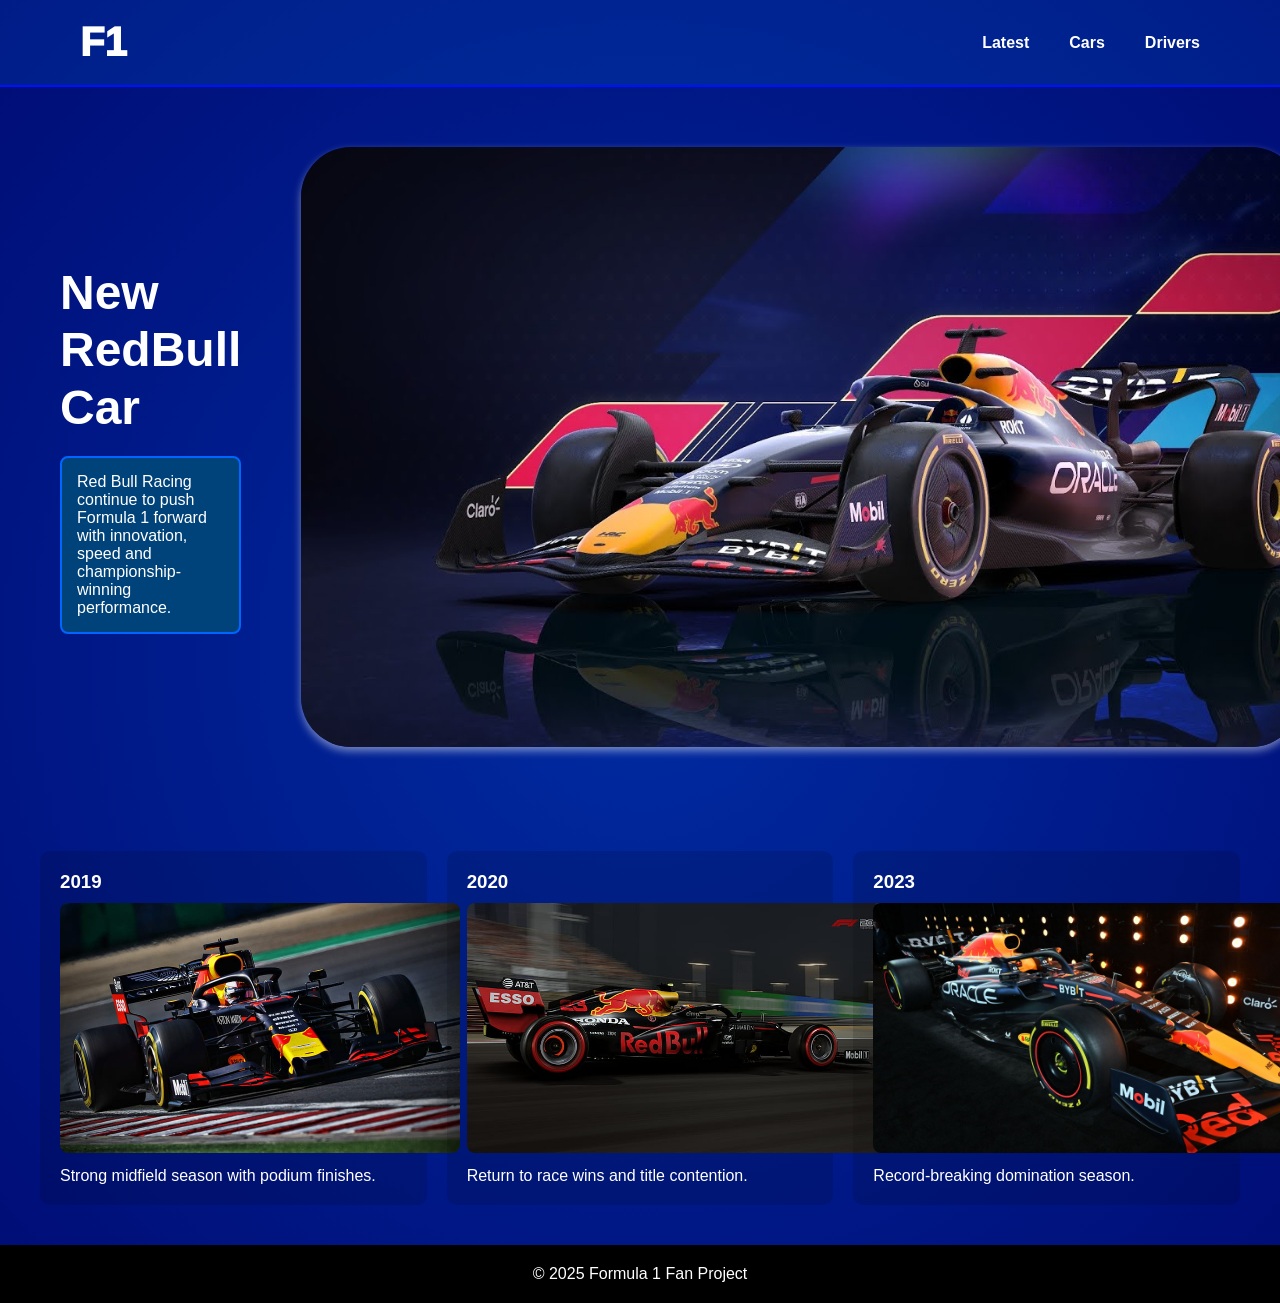
==== index.html @ 46462e15 "Add files via upload" ====
<!DOCTYPE html>
<html lang="en">
  <head>
    <meta charset="UTF-8" />
    <meta name="viewport" content="width=device-width, initial-scale=1.0" />
    <title>F1 Red Bull</title>
    <link rel="stylesheet" href="./style.css" />
  </head>
  <body>
    <header class="header">
      <nav class="navbar">
        <div class="logo">F1</div>
        <ul class="nav-links">
          <li><a href="index.html">Latest</a></li>
          <li><a href="cars.html">Cars</a></li>
          <li><a href="drivers.html">Drivers</a></li>
        </ul>
      </nav>
    </header>

    <main>
      <section class="hero">
        <div class="hero-text">
          <h1>New RedBull Car<br /></h1>
          <p>
            Red Bull Racing continue to push Formula 1 forward with innovation,
            speed and championship-winning performance.
          </p>
        </div>
        <div class="hero-image">
          <img
            src="./assets/coverimg.jpg"
            alt="Red Bull F1 Car"
            style="
              width: auto;
              height: 600px;
              border-radius: 50px;
              box-shadow: 0 4px 8px rgba(255, 255, 255, 0.466);
            "
          />
        </div>
      </section>

      <section class="timeline">
        <article>
          <h3>2019</h3>
          <img src="./assets/2019.jpg" alt="2019 Car" />
          <p>Strong midfield season with podium finishes.</p>
        </article>

        <article>
          <h3>2020</h3>
          <img src="./assets/2020.jpg" alt="2020 Car" />
          <p>Return to race wins and title contention.</p>
        </article>

        <article>
          <h3>2023</h3>
          <img src="./assets/2023.jpg" alt="2023 Car" />
          <p>Record-breaking domination season.</p>
        </article>
      </section>
    </main>

    <footer class="footer">
      <p>© 2025 Formula 1 Fan Project</p>
    </footer>
  </body>
</html>
---- style.css ----
* {
  margin: 0;
  padding: 0;
  box-sizing: border-box;
}

body {
  font-family: Arial, sans-serif;
  background: radial-gradient(#002ca3, #000c75);
  color: rgb(255, 255, 255);
  animation: fadeIn 0.8s ease-in-out;
}

.header {
  background: rgba(0, 140, 255, 0.13);
  border-bottom: 2px solid #0011ff;
  animation: slideDown 1s ease;
}

.navbar {
  max-width: 1200px;
  margin: auto;
  padding: 20px 40px;
  display: flex;
  justify-content: space-between;
  align-items: center;
}

.logo {
  font-size: 40px;
  font-weight: 1000;
  color: rgb(255, 255, 255);
  animation: zoomIn 1s ease;
}

.nav-links {
  list-style: none;
  display: flex;
  gap: 40px;
}

.nav-links a {
  position: relative;
  color: rgb(255, 255, 255);
  text-decoration: none;
  font-weight: 600;
  padding: 5px 0;
  transition: color 0.3s ease;
}

.nav-links a::after {
  content: "";
  position: absolute;
  left: 0;
  bottom: -6px;
  width: 0;
  height: 2px;
  background: rgb(255, 255, 255);
  transition: width 0.3s ease;
}

.nav-links a:hover {
  color: rgb(255, 255, 255);
}

.nav-links a:hover::after {
  width: 100%;
}

.hero {
  display: flex;
  align-items: center;
  gap: 40px;
  padding: 40px 60px;
  animation: slideUp 1s ease;
}

.hero-text h1 {
  font-size: 48px;
  line-height: 1.2;
  text-align: left;
  margin-bottom: 10px;
}

.hero-text p {
  margin-top: 20px;
  color: #ffffff;
  background-color: #00437a;
  border-color: #0066ff;
  border-style: solid;
  border-width: 2px;
  border-radius: 8px;
  padding: 15px;
  max-width: 500px;
}

.hero-image img {
  height: auto;
  width: 100%;
  max-width: 600px;
  background-color: #00000021;
  border-radius: 40px;
  animation: fadeIn 1.2s ease;
}

.hero-image {
  flex: 1;
  padding: 20px;
}

.timeline {
  display: grid;
  grid-template-columns: repeat(auto-fit, minmax(300px, 1fr));
  gap: 20px;
  padding: 40px;
}

.timeline article {
  background: #00000021;
  padding: 20px;
  border-radius: 10px;
  animation: slideUp 0.9s ease;
}

.timeline img {
  height: 250px;
  width: auto;
  margin: 10px 0;
  border-radius: 8px;
  transition: transform 0.4s ease;
}

.timeline img:hover {
  transform: scale(1.05);
}

.content {
  padding: 60px 40px;
}

.cars-gallery,
.drivers-gallery {
  display: grid;
  grid-template-columns: repeat(3, 1fr);
  gap: 30px;
  margin-top: 40px;
}

.card {
  background: #00000021;
  padding: 20px;
  border-radius: 12px;
  text-align: center;
  animation: cardFade 1s ease;
  transition: transform 0.3s ease, box-shadow 1s ease;
  margin-top: -40px;
}

.card:hover {
  transform: translateY(-10px) scale(1.03);
  box-shadow: 0 15px 30px rgba(0, 0, 0, 0.3);
}

.card img {
  width: 100%;
  border-radius: 10px;
  margin-bottom: 15px;
  transition: transform 0.4s ease;
}

.card img:hover {
  transform: scale(1.05);
}

.footer {
  background: black;
  text-align: center;
  padding: 20px;
  color: #ffffff;
  animation: fadeIn 1s ease;
}

@media (min-width: 768px) and (max-width: 1199px) {
  .hero {
    flex-direction: column;
  }
  .hero-image {
    width: 100%;
    height: auto;
  }
  .cars-gallery,
  .drivers-gallery {
    grid-template-columns: repeat(2, 1fr);
  }
  .timeline {
    grid-template-columns: 1fr;
    text-align: center;
  }
}

@media (min-width: 1200px) {
  .hero-image img {
    max-width: 1000px;
  }
}

@media (min-width: 1400px) {
  .hero {
    padding: 60px 80px;
  }
  .hero-text h1 {
    font-size: 56px;
  }
  .navbar {
    padding: 30px 50px;
  }
  .logo {
    font-size: 48px;
  }
  .hero-image img {
    max-width: 1200px;
  }
}

@media (max-width: 767px) {
  .navbar {
    flex-direction: column;
    gap: 15px;
  }

  .nav-links {
    gap: 20px;
  }

  .hero-text h1 {
    font-size: 32px;
  }
  .hero {
    flex-direction: column;
    text-align: center;
  }
  .hero-image img {
    width: 100%;
    height: auto;
  }

  .card {
    flex: 1 1 100%;
  }

  .timeline,
  .cars-gallery,
  .drivers-gallery {
    grid-template-columns: 1fr;
  }
}

@media (max-width: 576px) {
  .navbar {
    padding: 10px 20px;
  }
  .logo {
    font-size: 30px;
  }
  .nav-links {
    gap: 15px;
  }
  .hero {
    padding: 20px 20px;
  }
  .hero-text h1 {
    font-size: 24px;
  }
  .hero-text p {
    padding: 10px;
    max-width: none;
  }
  .timeline {
    padding: 20px;
    gap: 10px;
  }
  .timeline article {
    padding: 15px;
  }
  .content {
    padding: 30px 20px;
  }
  .cars-gallery,
  .drivers-gallery {
    gap: 20px;
  }
  .card {
    padding: 15px;
  }
  .footer {
    padding: 15px;
  }
}

@keyframes fadeIn {
  from {
    opacity: 0;
  }
  to {
    opacity: 1;
  }
}
@keyframes slideDown {
  from {
    transform: translateY(-50px);
    opacity: 0;
  }
  to {
    transform: translateY(0);
    opacity: 1;
  }
}
@keyframes slideUp {
  from {
    transform: translateY(50px);
    opacity: 0;
  }
  to {
    transform: translateY(0);
    opacity: 1;
  }
}
@keyframes zoomIn {
  from {
    transform: scale(0.8);
    opacity: 0;
  }
  to {
    transform: scale(1);
    opacity: 1;
  }
}
@keyframes cardFade {
  from {
    opacity: 0;
    transform: translateY(20px);
  }
  to {
    opacity: 1;
    transform: translateY(0);
  }
}
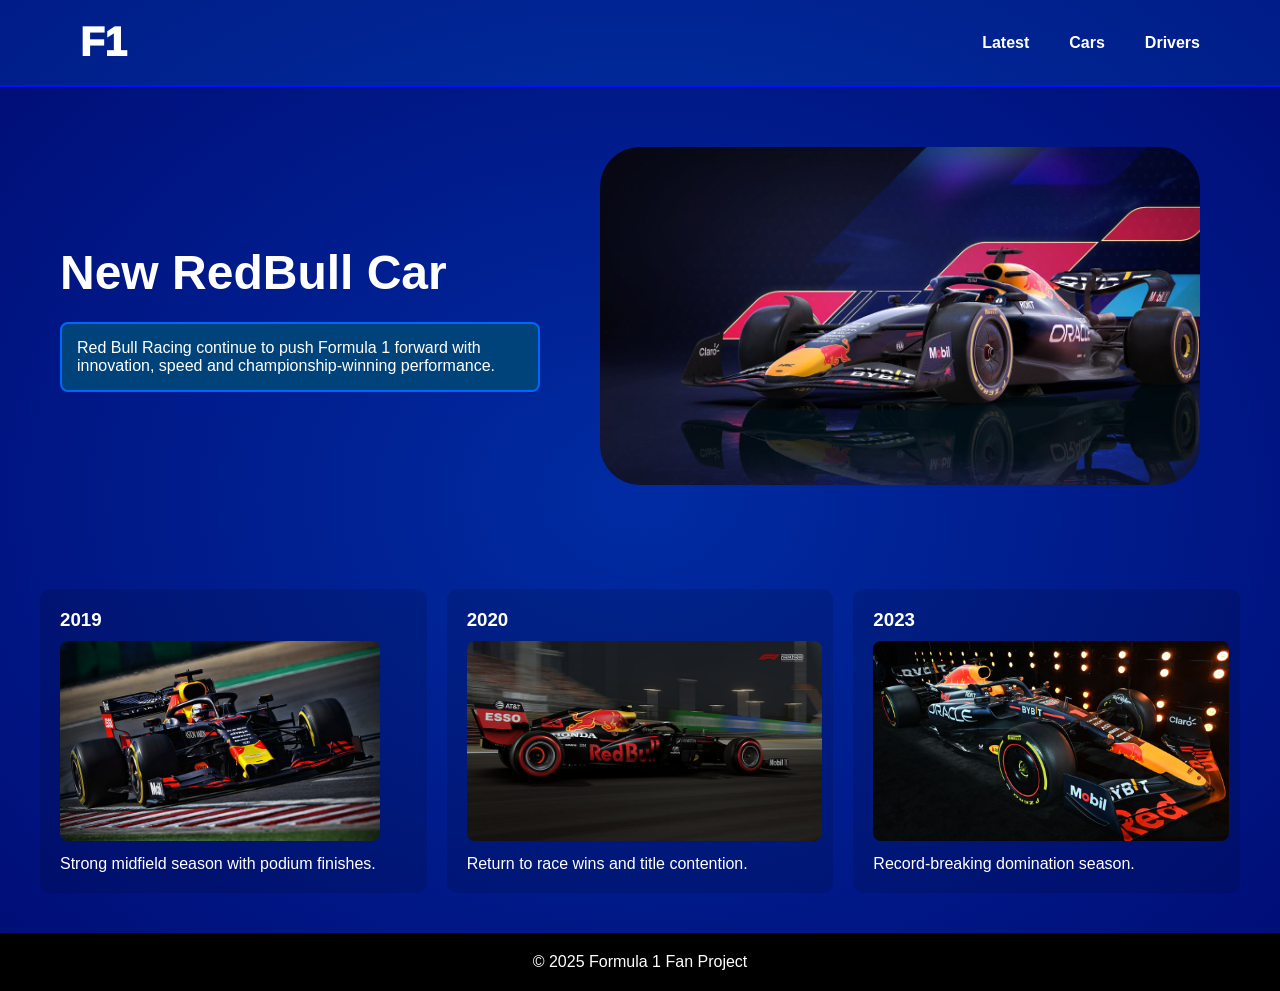
==== commit 8c4c6404: "Fix HTML formatting and clean up structure" ====
--- a/index.html
+++ b/index.html
@@ -28,16 +28,7 @@
           </p>
         </div>
         <div class="hero-image">
-          <img
-            src="./assets/coverimg.jpg"
-            alt="Red Bull F1 Car"
-            style="
-              width: auto;
-              height: 600px;
-              border-radius: 50px;
-              box-shadow: 0 4px 8px rgba(255, 255, 255, 0.466);
-            "
-          />
+          <img src="./assets/coverimg.jpg" alt="Red Bull F1 Car" />
         </div>
       </section>
 
@@ -67,3 +58,4 @@
     </footer>
   </body>
 </html>
+
--- a/style.css
+++ b/style.css
@@ -96,7 +96,7 @@
 
 .hero-image img {
   height: auto;
-  width: 100%;
+  width: 600px;
   max-width: 600px;
   background-color: #00000021;
   border-radius: 40px;
@@ -123,7 +123,7 @@
 }
 
 .timeline img {
-  height: 250px;
+  height: 200px;
   width: auto;
   margin: 10px 0;
   border-radius: 8px;
@@ -345,3 +345,4 @@
     transform: translateY(0);
   }
 }
+
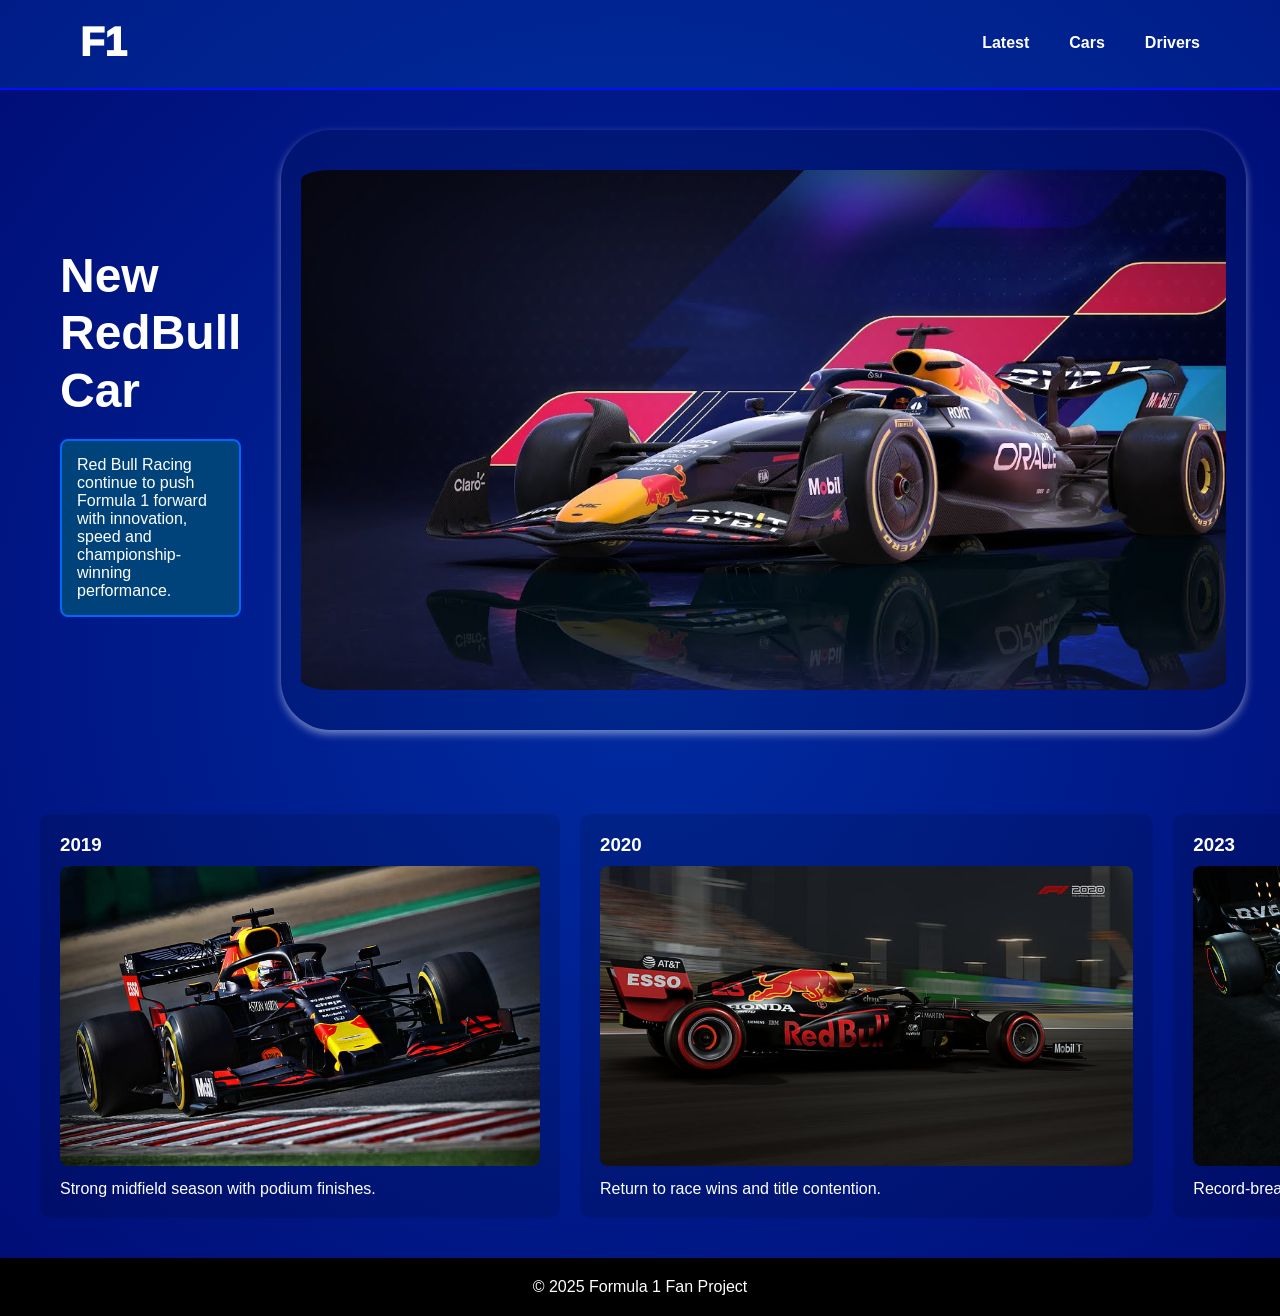
==== commit 231275ab: "Refactor index.html for main section layout Updated the structure of the main section and added styl" ====
--- a/index.html
+++ b/index.html
@@ -19,16 +19,25 @@
     </header>
 
     <main>
-      <section class="hero">
-        <div class="hero-text">
+      <section class="main">
+        <div class="main-text">
           <h1>New RedBull Car<br /></h1>
           <p>
             Red Bull Racing continue to push Formula 1 forward with innovation,
             speed and championship-winning performance.
           </p>
         </div>
-        <div class="hero-image">
-          <img src="./assets/coverimg.jpg" alt="Red Bull F1 Car" />
+        <div class="main-image">
+          <img
+            src="./assets/coverimg.jpg"
+            alt="Red Bull F1 Car"
+            style="
+              width: auto;
+              height: 600px;
+              border-radius: 50px;
+              box-shadow: 0 4px 8px rgba(255, 255, 255, 0.466);
+            "
+          />
         </div>
       </section>
 
@@ -58,4 +67,3 @@
     </footer>
   </body>
 </html>
-
--- a/style.css
+++ b/style.css
@@ -15,6 +15,7 @@
   background: rgba(0, 140, 255, 0.13);
   border-bottom: 2px solid #0011ff;
   animation: slideDown 1s ease;
+  height: 10vh;
 }
 
 .navbar {
@@ -67,7 +68,7 @@
   width: 100%;
 }
 
-.hero {
+.main {
   display: flex;
   align-items: center;
   gap: 40px;
@@ -75,14 +76,13 @@
   animation: slideUp 1s ease;
 }
 
-.hero-text h1 {
+.main-text h1 {
   font-size: 48px;
   line-height: 1.2;
   text-align: left;
-  margin-bottom: 10px;
-}
-
-.hero-text p {
+}
+
+.main-text p {
   margin-top: 20px;
   color: #ffffff;
   background-color: #00437a;
@@ -94,23 +94,17 @@
   max-width: 500px;
 }
 
-.hero-image img {
+.main-image img {
   height: auto;
-  width: 600px;
-  max-width: 600px;
+  width: 80%;
+  padding-left: 500px;
+  animation: fadeIn 1.2s ease;
   background-color: #00000021;
-  border-radius: 40px;
-  animation: fadeIn 1.2s ease;
-}
-
-.hero-image {
-  flex: 1;
-  padding: 20px;
+  padding: 40px 20px;
 }
 
 .timeline {
-  display: grid;
-  grid-template-columns: repeat(auto-fit, minmax(300px, 1fr));
+  display: flex;
   gap: 20px;
   padding: 40px;
 }
@@ -123,7 +117,7 @@
 }
 
 .timeline img {
-  height: 200px;
+  height: 300px;
   width: auto;
   margin: 10px 0;
   border-radius: 8px;
@@ -153,7 +147,6 @@
   text-align: center;
   animation: cardFade 1s ease;
   transition: transform 0.3s ease, box-shadow 1s ease;
-  margin-top: -40px;
 }
 
 .card:hover {
@@ -181,122 +174,81 @@
 }
 
 @media (min-width: 768px) and (max-width: 1199px) {
-  .hero {
-    flex-direction: column;
-  }
-  .hero-image {
+  .main {
+    flex-direction: column;
+  }
+  .main-image {
     width: 100%;
     height: auto;
-  }
+    padding-left: 0;
+  }
+  .main,
+  .timeline,
   .cars-gallery,
   .drivers-gallery {
     grid-template-columns: repeat(2, 1fr);
   }
-  .timeline {
-    grid-template-columns: 1fr;
-    text-align: center;
-  }
-}
-
-@media (min-width: 1200px) {
-  .hero-image img {
-    max-width: 1000px;
-  }
-}
-
-@media (min-width: 1400px) {
-  .hero {
-    padding: 60px 80px;
-  }
-  .hero-text h1 {
-    font-size: 56px;
-  }
-  .navbar {
-    padding: 30px 50px;
-  }
-  .logo {
-    font-size: 48px;
-  }
-  .hero-image img {
-    max-width: 1200px;
-  }
-}
-
-@media (max-width: 767px) {
-  .navbar {
-    flex-direction: column;
-    gap: 15px;
-  }
-
-  .nav-links {
-    gap: 20px;
-  }
-
-  .hero-text h1 {
-    font-size: 32px;
-  }
-  .hero {
-    flex-direction: column;
-    text-align: center;
-  }
-  .hero-image img {
-    width: 100%;
-    height: auto;
-  }
-
-  .card {
-    flex: 1 1 100%;
-  }
-
   .timeline,
   .cars-gallery,
   .drivers-gallery {
+    grid-template-columns: repeat(2, 1fr);
+  }
+  .timeline.img {
+    width: 100%;
+    height: auto;
+    padding-left: 0;
+    flex-direction: column;
+    text-align: center;
     grid-template-columns: 1fr;
-  }
-}
-
-@media (max-width: 576px) {
+    flex-direction: column;
+  }
+}
+
+@media (max-width: 767px) {
   .navbar {
-    padding: 10px 20px;
-  }
-  .logo {
-    font-size: 30px;
-  }
+    flex-direction: column;
+    gap: 15px;
+  }
+
   .nav-links {
-    gap: 15px;
-  }
-  .hero {
-    padding: 20px 20px;
-  }
-  .hero-text h1 {
-    font-size: 24px;
-  }
-  .hero-text p {
-    padding: 10px;
-    max-width: none;
-  }
-  .timeline {
-    padding: 20px;
-    gap: 10px;
-  }
-  .timeline article {
-    padding: 15px;
-  }
-  .content {
-    padding: 30px 20px;
-  }
+    gap: 20px;
+  }
+
+  .main-text h1 {
+    font-size: 32px;
+  }
+  .main {
+    flex-direction: column;
+    text-align: center;
+  }
+  .main-image img {
+    width: 100%;
+    height: auto;
+    padding-left: 0;
+  }
+
+  .card {
+    flex: 1 1 100%;
+  }
+  .main,
+  .timeline,
+  .timeline.img,
   .cars-gallery,
   .drivers-gallery {
-    gap: 20px;
-  }
-  .card {
-    padding: 15px;
-  }
-  .footer {
-    padding: 15px;
-  }
-}
-
+    grid-template-columns: 1fr;
+    flex-direction: column;
+  }
+}
+
+.card {
+  margin-top: -40px;
+}
+.main-image img {
+  border-radius: 40px;
+}
+.main-text h1 {
+  margin-bottom: 10px;
+}
 @keyframes fadeIn {
   from {
     opacity: 0;
@@ -345,4 +297,3 @@
     transform: translateY(0);
   }
 }
-
